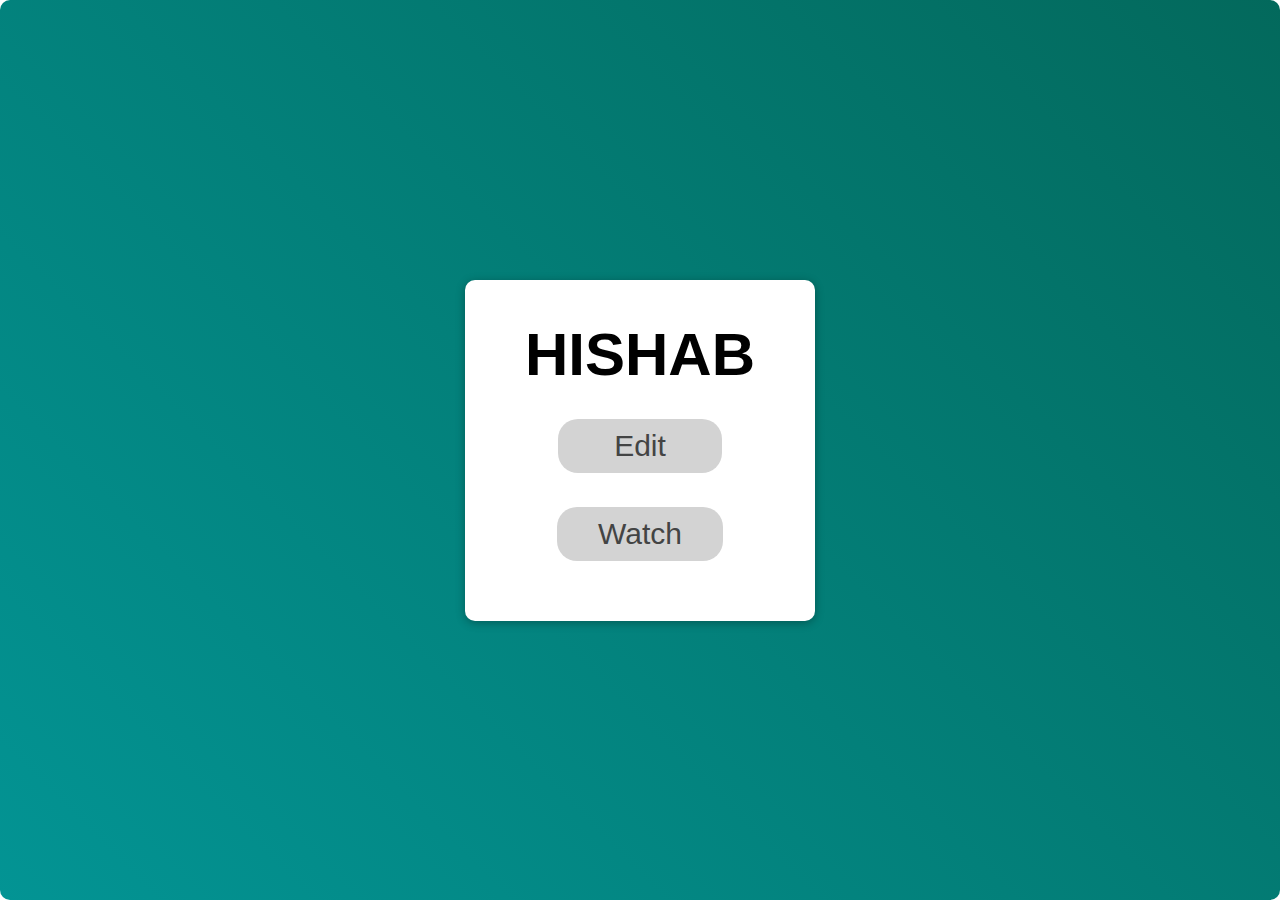
==== index.html @ 87251eeb "add again" ====
<!DOCTYPE html>
<html lang="en">
<head>
    <meta charset="UTF-8">
    <meta name="viewport" content="width=device-width, initial-scale=1.0">
    <title>Hishab</title>
    <link rel="stylesheet" href="style.css" >
</head>
<body>
      <div class="main">
        <div class="main-form">
          <h1>HISHAB</h1>
          <input type="submit" id="edit" class="edit" value="Edit" />
          <br />
          <input type="submit" id="watch" class="watch" value="Watch" />
      </div>
    </div>
    
    <script src="script.js"></script>
</body>
</html>
---- style.css ----
*{
    font-family: Arial, Helvetica, sans-serif;
    margin: auto;
    
}

.main {
    background: linear-gradient(45deg, rgb(3, 148, 148), rgb(3, 105, 92));
  border-radius: 10px;
  display: flex;
  align-items: center;
  flex-direction: column;
  justify-content: center;
  height: 100vh;
}

.edit {
  padding: 10px 56px;
  margin-top: 30px;
  font-size: 30px;
}

.watch {
  padding: 10px 41px;
  font-size: 30px;
}

.main-form {
    background-color: white;
  padding: 40px 60px 60px;
  border-radius: 10px;
  font-size: 30px;
  display: flex;
  flex-direction: column;
  box-shadow: 0 2px 10px rgba(0,0,0,0.3);
}

input {
  background: lightgray;
  color: rgb(67, 68, 68);
  border-style: none;
  border-radius: 20px;
  outline: none;
}

input:hover {
  background: gray;
  color: rgb(240, 238, 238);
}
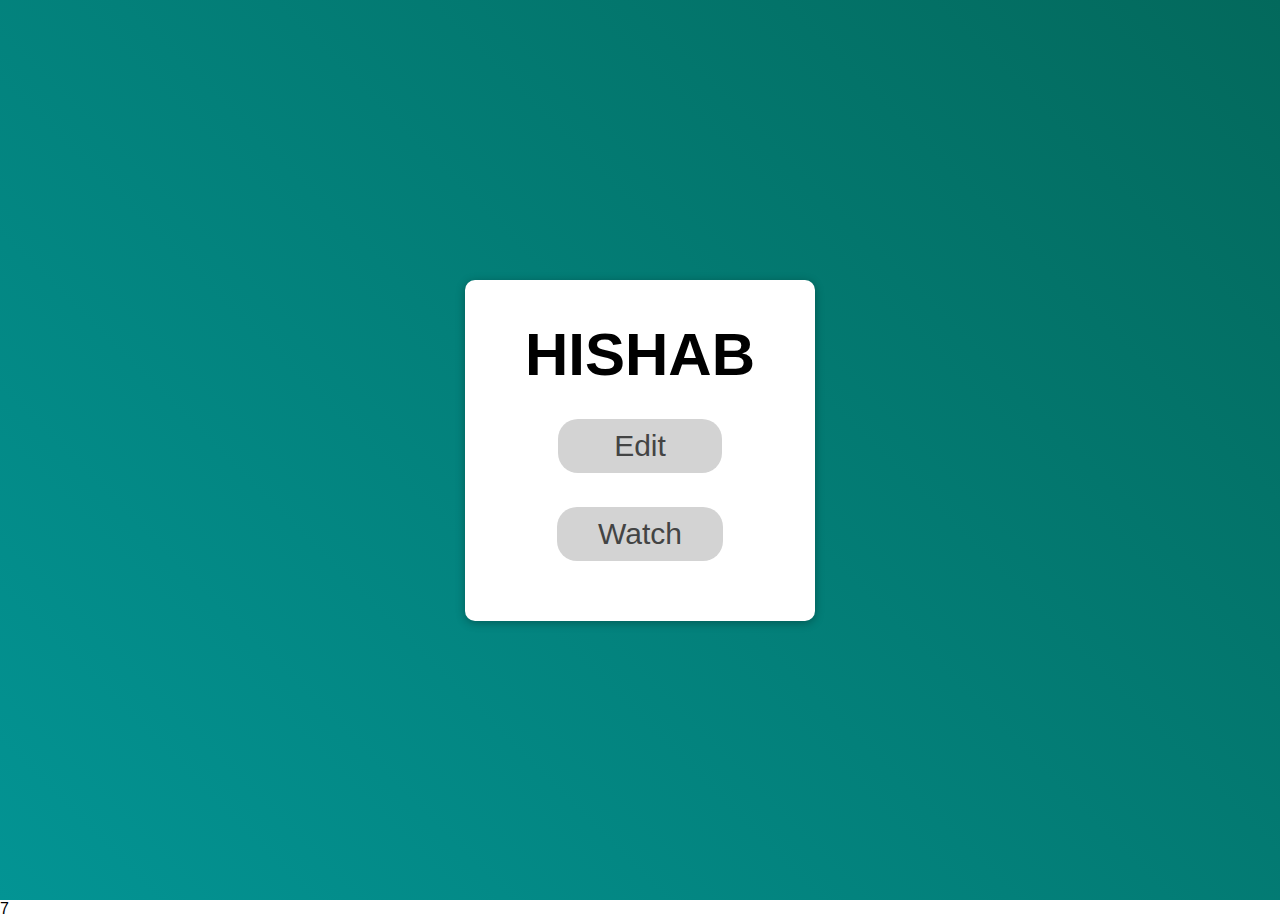
==== commit 8aefef26: "firebase_add" ====
--- a/index.html
+++ b/index.html
@@ -5,8 +5,11 @@
     <meta name="viewport" content="width=device-width, initial-scale=1.0">
     <title>Hishab</title>
     <link rel="stylesheet" href="style.css" >
-</head>
+    </head>
 <body>
+
+  
+  
       <div class="main">
         <div class="main-form">
           <h1>HISHAB</h1>
@@ -15,7 +18,7 @@
           <input type="submit" id="watch" class="watch" value="Watch" />
       </div>
     </div>
-    
+
     <script src="script.js"></script>
 </body>
-</html>+</html>7--- a/style.css
+++ b/style.css
@@ -6,7 +6,6 @@
 
 .main {
     background: linear-gradient(45deg, rgb(3, 148, 148), rgb(3, 105, 92));
-  border-radius: 10px;
   display: flex;
   align-items: center;
   flex-direction: column;
@@ -47,3 +46,16 @@
   background: gray;
   color: rgb(240, 238, 238);
 }
+
+.fas{
+  color: rgb(2, 10, 10);
+  display: flex;
+  align-items: center;
+  margin-bottom: 0;
+  font-size: 30px;
+  box-shadow: 0 0 7px 0 rgb(67, 68, 68);
+}
+.fas:hover{
+  color: white;
+  
+}
